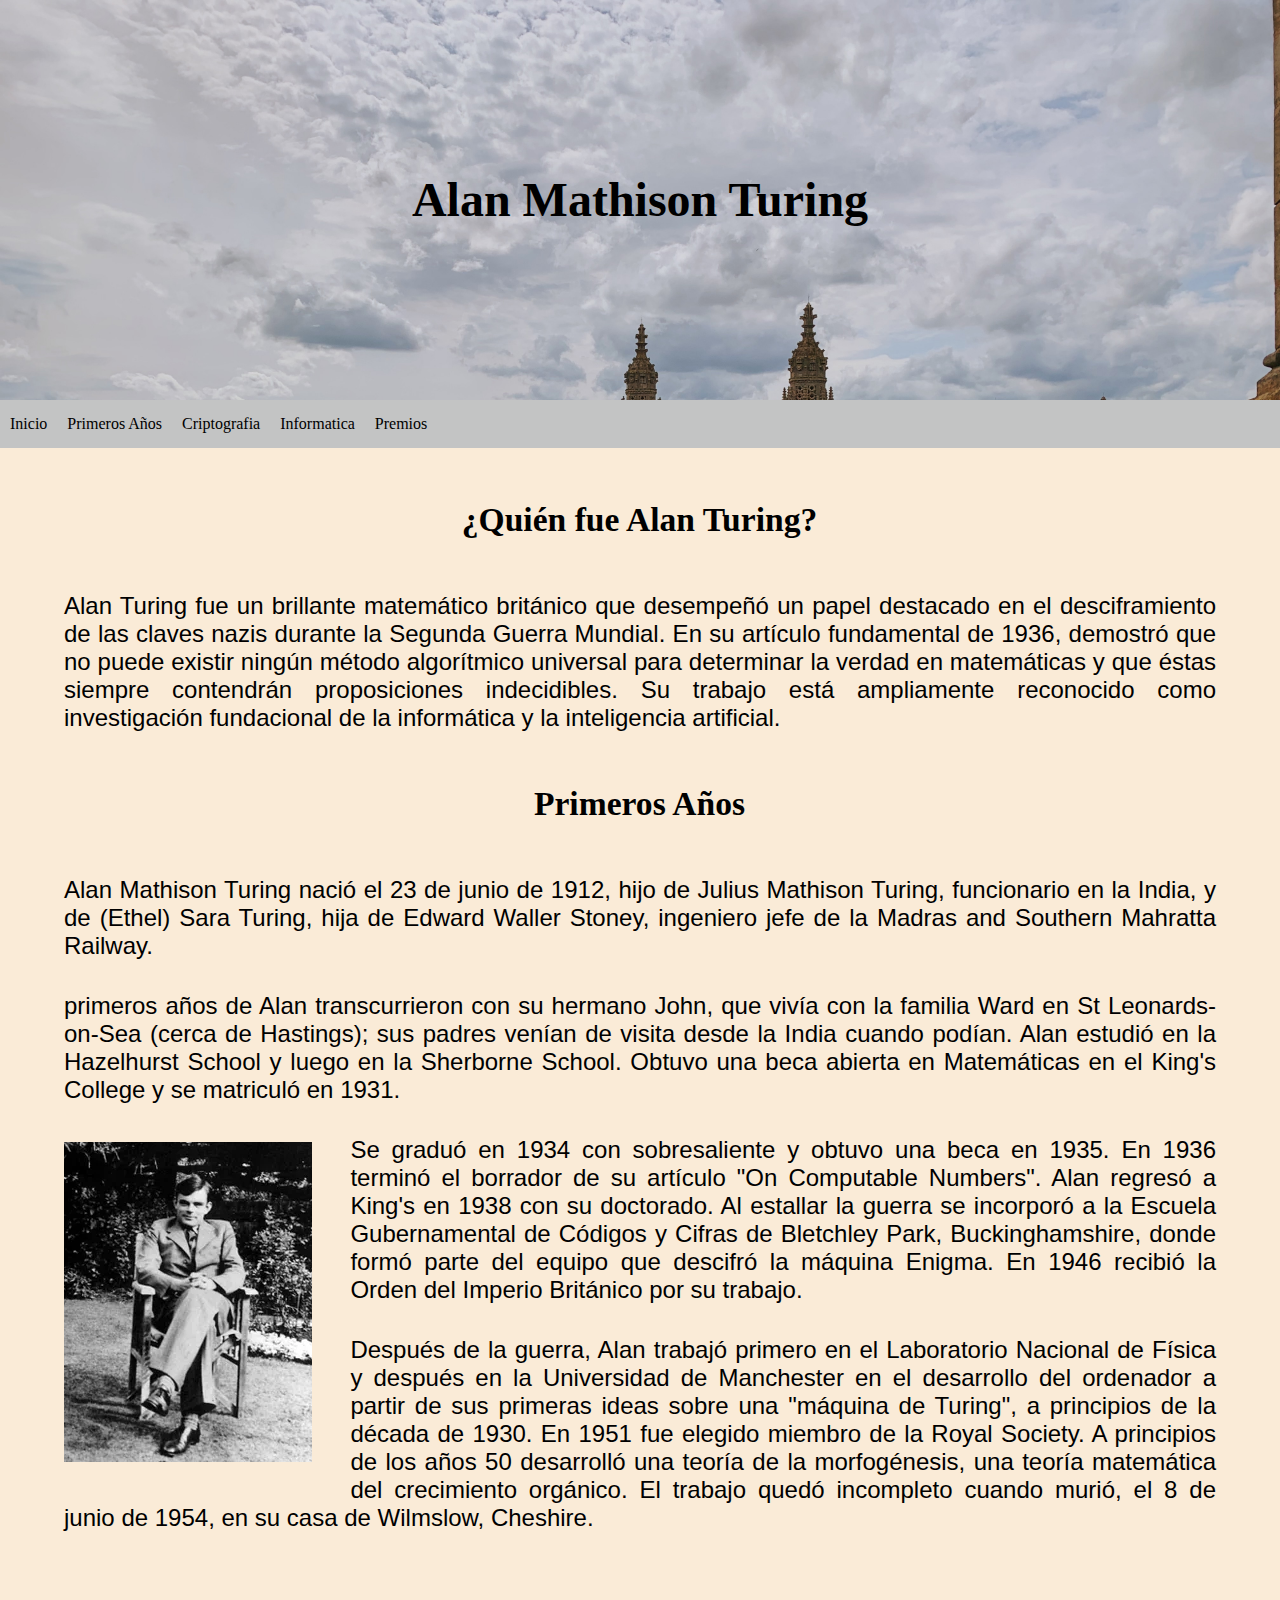
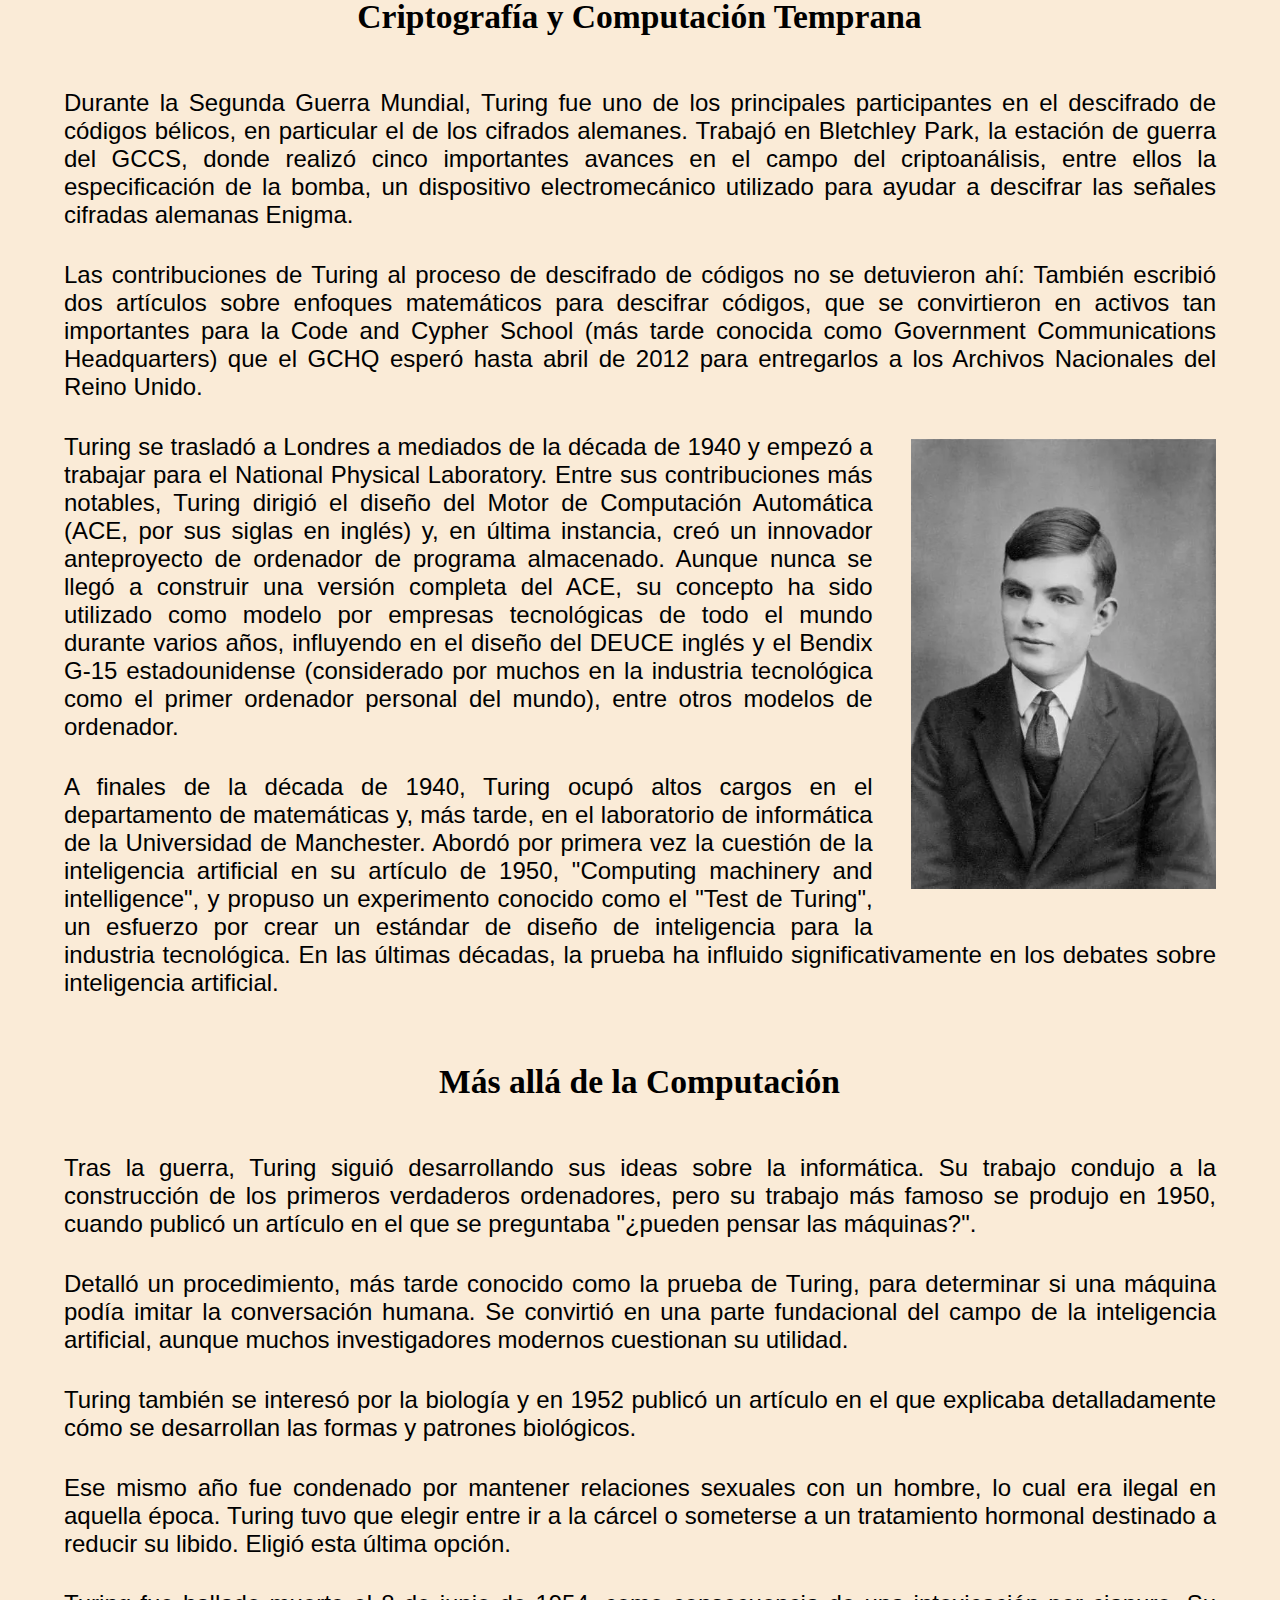
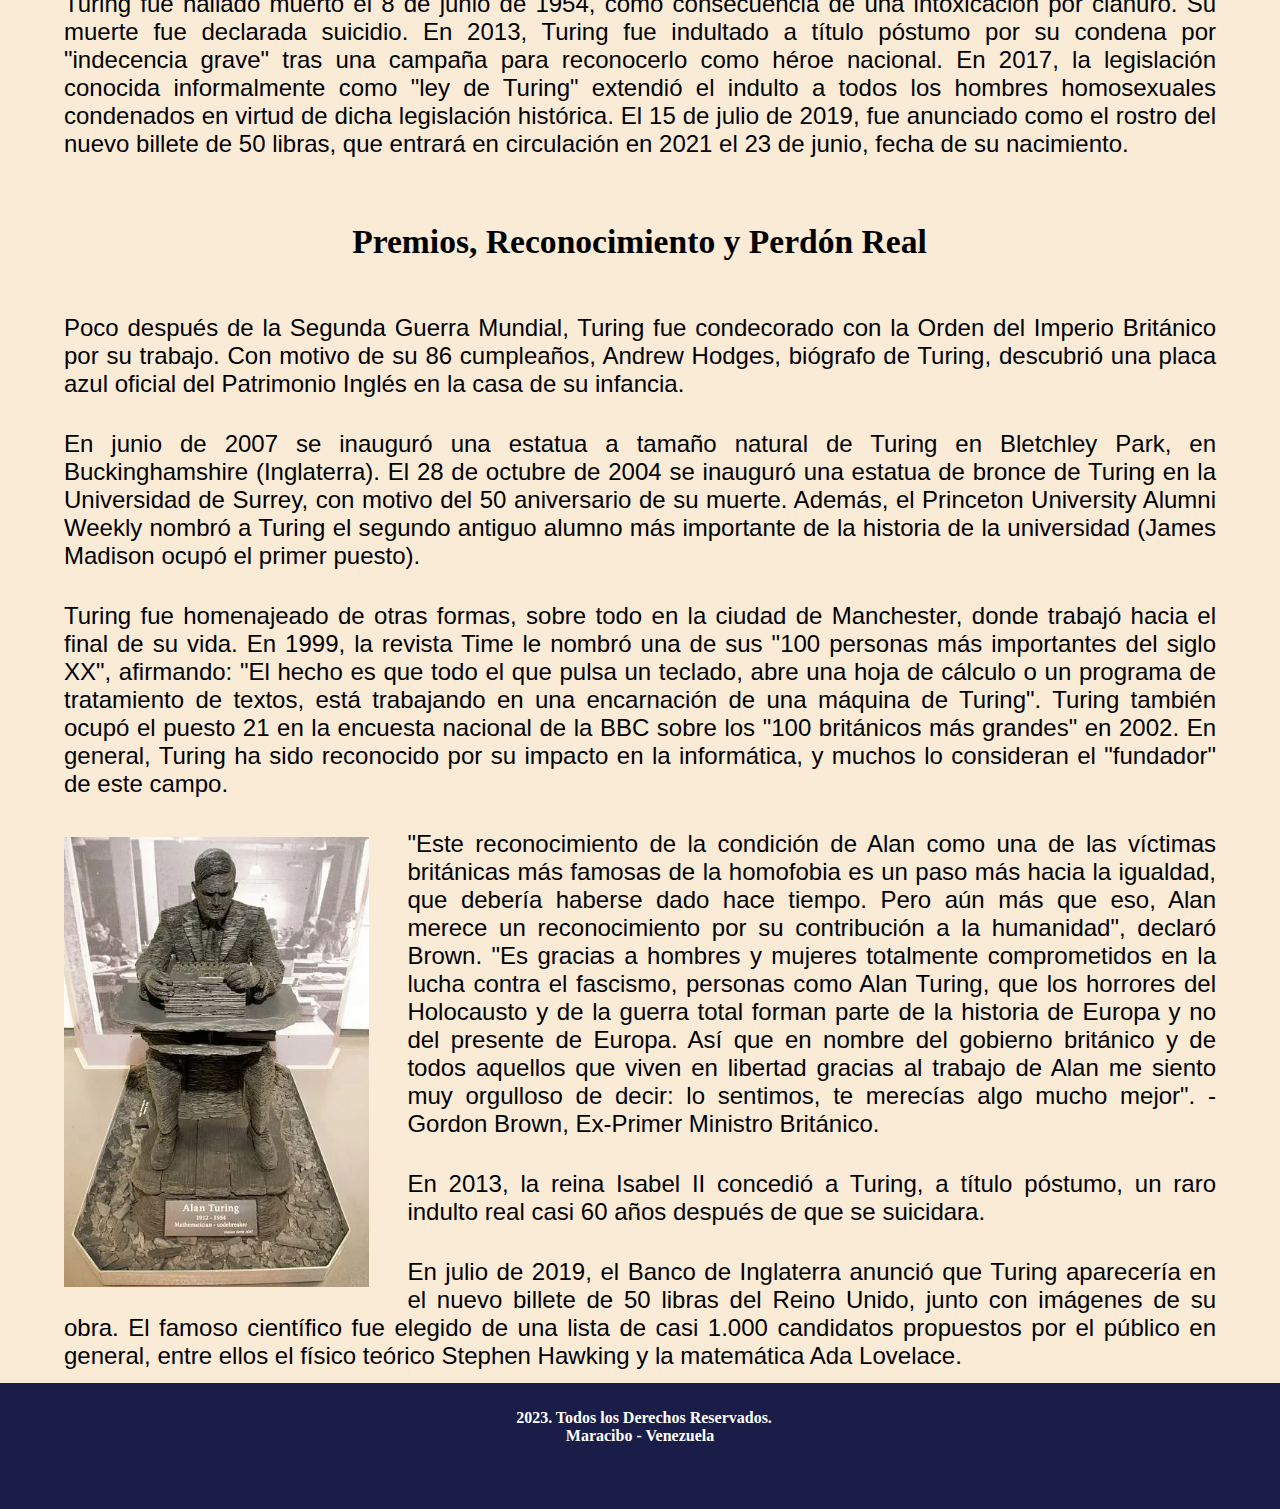
==== index.html @ 9d8d81b6 "Primer Commit" ====
<!DOCTYPE html>
<html lang="en">
<head>
    <meta charset="UTF-8">
    <meta name="viewport" content="width=device-width, initial-scale=1.0">
    <title>Document</title>
    <link rel="stylesheet" href="./assets/css/estilos.css">
</head>
<body>
    
<div id="container">

    <div id="header">

        <h2>Alan Mathison Turing</h2>

    </div>
<div id = "navegacion">
    <input type="checkbox" id = "toggle">
    <label for ="toggle" class = "hamburguesa">&#9776;</label>
    
    <div class = "nav">

        <ol>

            

       
            <li><a href="#container">Inicio</a></li>
            <li><a href="#Primeros-Años">Primeros Años</a></li>
            <li><a href="#Criptografia">Criptografia</a></li>
            <li><a href="#Informatica">Informatica</a></li>
            <li><a href="#Premios">Premios</a></li>
       

        </ol>


    </div>

</div>


    <div id="Primeros-Años">
        

        <h2 class = "subtitulo">¿Quién fue Alan Turing?</h2>
        <p>Alan Turing fue un brillante matemático británico que desempeñó un papel destacado en el desciframiento de las claves nazis durante la Segunda Guerra Mundial. En su artículo fundamental de 1936, demostró que no puede existir ningún método algorítmico universal para determinar la verdad en matemáticas y que éstas siempre contendrán proposiciones indecidibles. Su trabajo está ampliamente reconocido como investigación fundacional de la informática y la inteligencia artificial.</p>
        
        
        <h3 class = "subtitulo">Primeros Años</h3>
        <p>Alan Mathison Turing nació el 23 de junio de 1912, hijo de Julius Mathison Turing, funcionario en la India, y de (Ethel) Sara Turing, hija de Edward Waller Stoney, ingeniero jefe de la Madras and Southern Mahratta Railway.</p>

            <p> primeros años de Alan transcurrieron con su hermano John, que vivía con la familia Ward en St Leonards-on-Sea (cerca de Hastings); sus padres venían de visita desde la India cuando podían. Alan estudió en la Hazelhurst School y luego en la Sherborne School. Obtuvo una beca abierta en Matemáticas en el King's College y se matriculó en 1931.</p>

            <img src = "assets/img/Alan1.webp" class = "Img1">

            <p>Se graduó en 1934 con sobresaliente y obtuvo una beca en 1935. En 1936 terminó el borrador de su artículo "On Computable Numbers". Alan regresó a King's en 1938 con su doctorado. Al estallar la guerra se incorporó a la Escuela Gubernamental de Códigos y Cifras de Bletchley Park, Buckinghamshire, donde formó parte del equipo que descifró la máquina Enigma. En 1946 recibió la Orden del Imperio Británico por su trabajo.</p>
            
            

            <p>Después de la guerra, Alan trabajó primero en el Laboratorio Nacional de Física y después en la Universidad de Manchester en el desarrollo del ordenador a partir de sus primeras ideas sobre una "máquina de Turing", a principios de la década de 1930. En 1951 fue elegido miembro de la Royal Society. A principios de los años 50 desarrolló una teoría de la morfogénesis, una teoría matemática del crecimiento orgánico. El trabajo quedó incompleto cuando murió, el 8 de junio de 1954, en su casa de Wilmslow, Cheshire.</p>

    </div>
    <div id="Criptografia">
        
        <h3 class = "subtitulo">Criptografía y Computación Temprana</h3>
        
        <p>Durante la Segunda Guerra Mundial, Turing fue uno de los principales participantes en el descifrado de códigos bélicos, en particular el de los cifrados alemanes. Trabajó en Bletchley Park, la estación de guerra del GCCS, donde realizó cinco importantes avances en el campo del criptoanálisis, entre ellos la especificación de la bomba, un dispositivo electromecánico utilizado para ayudar a descifrar las señales cifradas alemanas Enigma.</p>
        
        <p>Las contribuciones de Turing al proceso de descifrado de códigos no se detuvieron ahí: También escribió dos artículos sobre enfoques matemáticos para descifrar códigos, que se convirtieron en activos tan importantes para la Code and Cypher School (más tarde conocida como Government Communications Headquarters) que el GCHQ esperó hasta abril de 2012 para entregarlos a los Archivos Nacionales del Reino Unido.</p>
        
        <img src="./assets/img/Alan2.webp"  width = 305px height = 450 class = "Img2">

        <p>Turing se trasladó a Londres a mediados de la década de 1940 y empezó a trabajar para el National Physical Laboratory. Entre sus contribuciones más notables, Turing dirigió el diseño del Motor de Computación Automática (ACE, por sus siglas en inglés) y, en última instancia, creó un innovador anteproyecto de ordenador de programa almacenado. Aunque nunca se llegó a construir una versión completa del ACE, su concepto ha sido utilizado como modelo por empresas tecnológicas de todo el mundo durante varios años, influyendo en el diseño del DEUCE inglés y el Bendix G-15 estadounidense (considerado por muchos en la industria tecnológica como el primer ordenador personal del mundo), entre otros modelos de ordenador.</p>
        
        <p>A finales de la década de 1940, Turing ocupó altos cargos en el departamento de matemáticas y, más tarde, en el laboratorio de informática de la Universidad de Manchester. Abordó por primera vez la cuestión de la inteligencia artificial en su artículo de 1950, "Computing machinery and intelligence", y propuso un experimento conocido como el "Test de Turing", un esfuerzo por crear un estándar de diseño de inteligencia para la industria tecnológica. En las últimas décadas, la prueba ha influido significativamente en los debates sobre inteligencia artificial.</p>

    </div>
    <div id="Informatica">
        
        <h3 class = "subtitulo">Más allá de la Computación</h3>
        <p>Tras la guerra, Turing siguió desarrollando sus ideas sobre la informática. Su trabajo condujo a la construcción de los primeros verdaderos ordenadores, pero su trabajo más famoso se produjo en 1950, cuando publicó un artículo en el que se preguntaba "¿pueden pensar las máquinas?".</p>
        
        <p>Detalló un procedimiento, más tarde conocido como la prueba de Turing, para determinar si una máquina podía imitar la conversación humana. Se convirtió en una parte fundacional del campo de la inteligencia artificial, aunque muchos investigadores modernos cuestionan su utilidad.</p>
        
        <p>Turing también se interesó por la biología y en 1952 publicó un artículo en el que explicaba detalladamente cómo se desarrollan las formas y patrones biológicos.</p>
        
        <p>Ese mismo año fue condenado por mantener relaciones sexuales con un hombre, lo cual era ilegal en aquella época. Turing tuvo que elegir entre ir a la cárcel o someterse a un tratamiento hormonal destinado a reducir su libido. Eligió esta última opción.</p>
        
        <p>Turing fue hallado muerto el 8 de junio de 1954, como consecuencia de una intoxicación por cianuro. Su muerte fue declarada suicidio. En 2013, Turing fue indultado a título póstumo por su condena por "indecencia grave" tras una campaña para reconocerlo como héroe nacional. En 2017, la legislación conocida informalmente como "ley de Turing" extendió el indulto a todos los hombres homosexuales condenados en virtud de dicha legislación histórica. El 15 de julio de 2019, fue anunciado como el rostro del nuevo billete de 50 libras, que entrará en circulación en 2021 el 23 de junio, fecha de su nacimiento.</p>
    </div>
    <div id="Premios">
        
        <h3 class = "subtitulo">Premios, Reconocimiento y Perdón Real</h3>
        
        <p>Poco después de la Segunda Guerra Mundial, Turing fue condecorado con la Orden del Imperio Británico por su trabajo. Con motivo de su 86 cumpleaños, Andrew Hodges, biógrafo de Turing, descubrió una placa azul oficial del Patrimonio Inglés en la casa de su infancia.</p>
        
        <p>En junio de 2007 se inauguró una estatua a tamaño natural de Turing en Bletchley Park, en Buckinghamshire (Inglaterra). El 28 de octubre de 2004 se inauguró una estatua de bronce de Turing en la Universidad de Surrey, con motivo del 50 aniversario de su muerte. Además, el Princeton University Alumni Weekly nombró a Turing el segundo antiguo alumno más importante de la historia de la universidad (James Madison ocupó el primer puesto).</p>
        
        <p>Turing fue homenajeado de otras formas, sobre todo en la ciudad de Manchester, donde trabajó hacia el final de su vida. En 1999, la revista Time le nombró una de sus "100 personas más importantes del siglo XX", afirmando: "El hecho es que todo el que pulsa un teclado, abre una hoja de cálculo o un programa de tratamiento de textos, está trabajando en una encarnación de una máquina de Turing". Turing también ocupó el puesto 21 en la encuesta nacional de la BBC sobre los "100 británicos más grandes" en 2002. En general, Turing ha sido reconocido por su impacto en la informática, y muchos lo consideran el "fundador" de este campo.</p>
        
        <img src="./assets/img/Alan3.webp" width = 305px height = 450 class = "Img1">


        
        <p>"Este reconocimiento de la condición de Alan como una de las víctimas británicas más famosas de la homofobia es un paso más hacia la igualdad, que debería haberse dado hace tiempo. Pero aún más que eso, Alan merece un reconocimiento por su contribución a la humanidad", declaró Brown. "Es gracias a hombres y mujeres totalmente comprometidos en la lucha contra el fascismo, personas como Alan Turing, que los horrores del Holocausto y de la guerra total forman parte de la historia de Europa y no del presente de Europa. Así que en nombre del gobierno británico y de todos aquellos que viven en libertad gracias al trabajo de Alan me siento muy orgulloso de decir: lo sentimos, te merecías algo mucho mejor". - Gordon Brown, Ex-Primer Ministro Británico.</p>
        
        <p>En 2013, la reina Isabel II concedió a Turing, a título póstumo, un raro indulto real casi 60 años después de que se suicidara. </p>
        
        <p>En julio de 2019, el Banco de Inglaterra anunció que Turing aparecería en el nuevo billete de 50 libras del Reino Unido, junto con imágenes de su obra. El famoso científico fue elegido de una lista de casi 1.000 candidatos propuestos por el público en general, entre ellos el físico teórico Stephen Hawking y la matemática Ada Lovelace.</p>


    </div>
    










    <div id="footer">

        &nbsp; 2023. Todos los Derechos Reservados. 
        <br>
        Maracibo - Venezuela

    </div>




</div>





</body>
</html>
---- assets/css/estilos.css ----
*{
    margin: 0;
    padding: 0;
    box-sizing: border-box;
}

html{
    scroll-behavior: smooth;
}


.subtitulo{

    text-align: center;
    font-size: bold;
    font-size: 2.1em;
    margin-bottom: 50px;
    margin-top: 50px;
    padding: 3px 5px 3px 4px;


}

.Img1{

    float: left;
    margin: 2% 3% 2% 5%;

}

.Img2{

    float: right;
    margin: 2% 5% 2% 3%;
    
}


#container{

    display: table;
    width: 100%;
    height: 100%;
    background-color: antiquewhite;

}

.nav{

    background-color: rgb(195, 196, 196);
    color:darkcyan;
    display: table;
    width: 100%;
}

.nav ol{
    display: flex;
}

.nav ol li{
list-style: none;
}

.nav ol li a{

    text-decoration: none;
    padding: 15px 10px 15px 10px;
    display: table;
    color: rgb(0, 0, 0);
}

.nav li:hover {
    display: inline-block;
    background-color:#7a9292;
    transition: 0.3s ease;
  }

/* Menú Responsivo */

input[type=checkbox]{
    display: none;
}

.hamburguesa{
    display: none;
    user-select: none;
    padding: 15px;
}




#header {
    display: table;
    width: 100%;
    height: 400px;
    background-color: beige;
    background-image: url("../img/wayne-yao-uhS2I9sZMeg-unsplash.jpg") ;
    
    background-size: cover;
}

#header h2{

    text-align: center;
    vertical-align: middle;
    line-height: 400px;
    font-size: 3em;

}

#footer{

    display: table;
    width: 100%;
    height: 100%;
    color: rgb(255, 255, 255);
    background-color:rgb(25, 29, 72);
    text-align: center;
    padding-top: 2%;
    font-weight: 700;
    padding-bottom: 5%;
}

#Primeros-Años{

    display: table;
    width: 100%;
    height: 100%;
    color: black;
    background-color: antiquewhite;
}

h3{
    text-align: center;
    margin-top: 2%;
    margin-bottom: 1%;
}

p{

    text-align: justify;
    margin-left: 5%;
    margin-right: 5%;
    margin-top: 2.5%;
    margin-bottom: 1%;
    font-family:'Gill Sans', 'Gill Sans MT', Calibri, 'Trebuchet MS', sans-serif;
    font-weight: 400;
    font-size: 1.5em;

}

#Criptografia{

    display: table;
    width: 100%;
    height: 100%;
    color: black;
    background-color: antiquewhite;
}

#Informatica{

    display: table;
    width: 100%;
    height: 100%;
    color: black;
    background-color: antiquewhite;
}

#Premios{

    display: table;
    width: 100%;
    height: 100%;
    color: black;
    background-color:antiquewhite;
}

@media (max-width: 600px) {
    
    .nav{
        display: none;
        right: 0;
        left: 0;
        text-align: center;
        position: absolute;
        background-color: rgb(195, 196, 196);
        padding: 16px 0;
        margin-bottom: 300px;

    }

    .nav li:hover {
        display: inline-block;
        background-color:#7a9292;
        transition: 0.3s ease;
      }
    
    .nav li + li {
        margin-top: 12px;
    }

    .subtitulo{

        text-align: center;
        font-size: bold;
        font-size: 2.1em;
        margin-bottom: 50px;
        margin-top: 150px;
        padding: 3px 5px 3px 4px;
    
    
    }

    .hamburguesa{
        display: block;
    }

    input[type="checkbox"]:checked ~ .nav{
        display:block;
    }
    
}
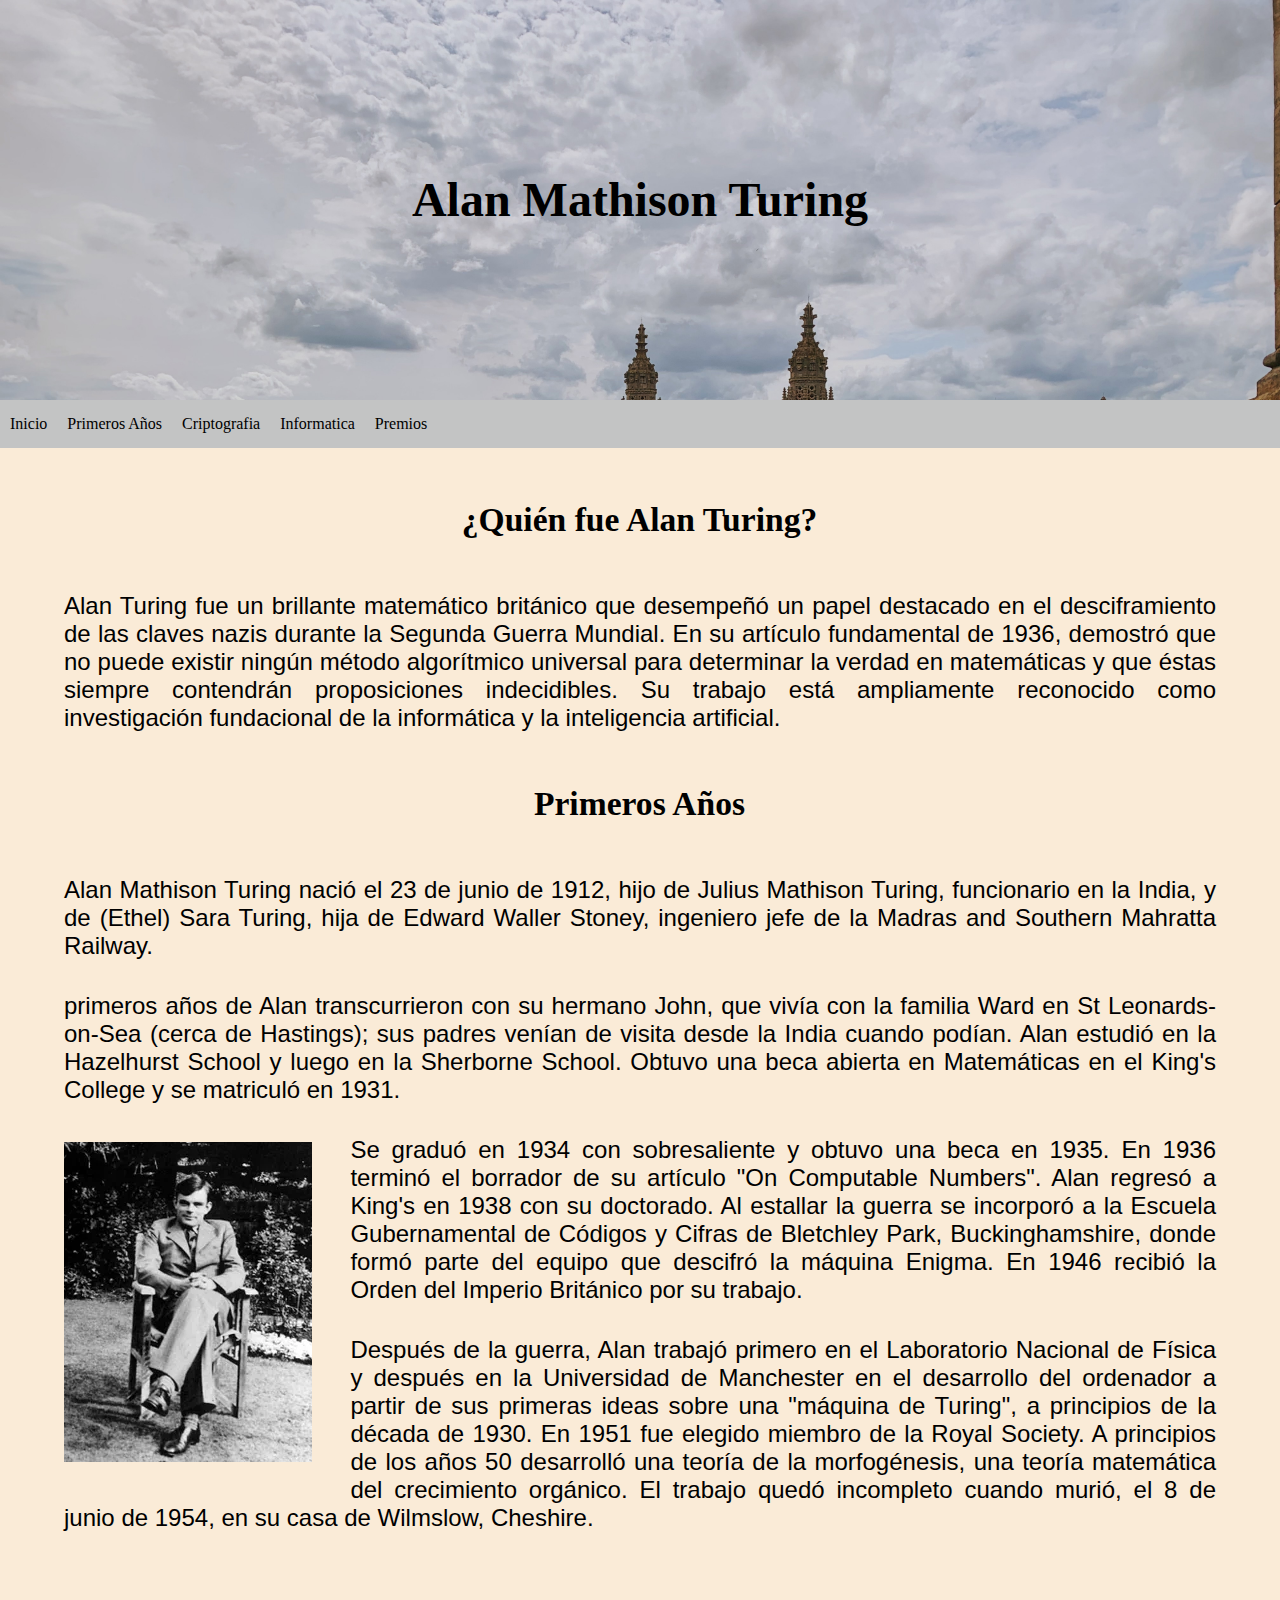
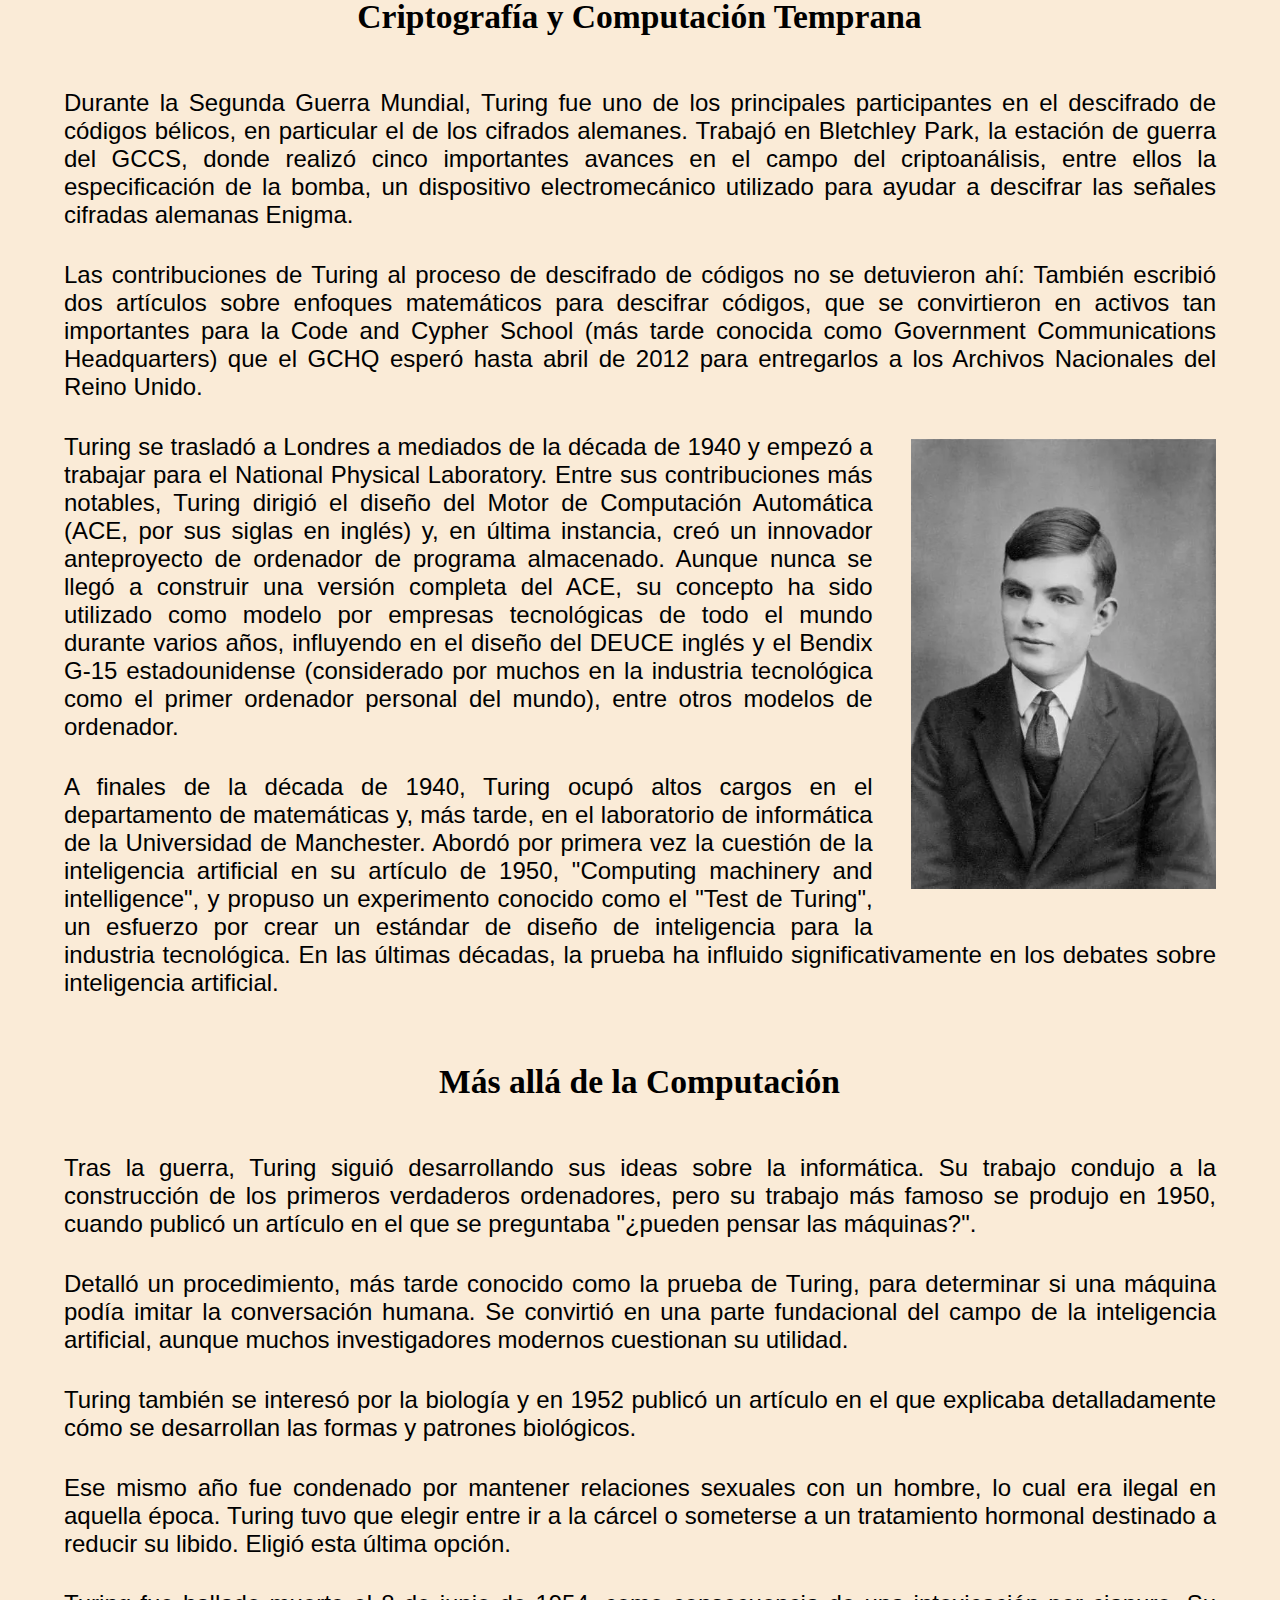
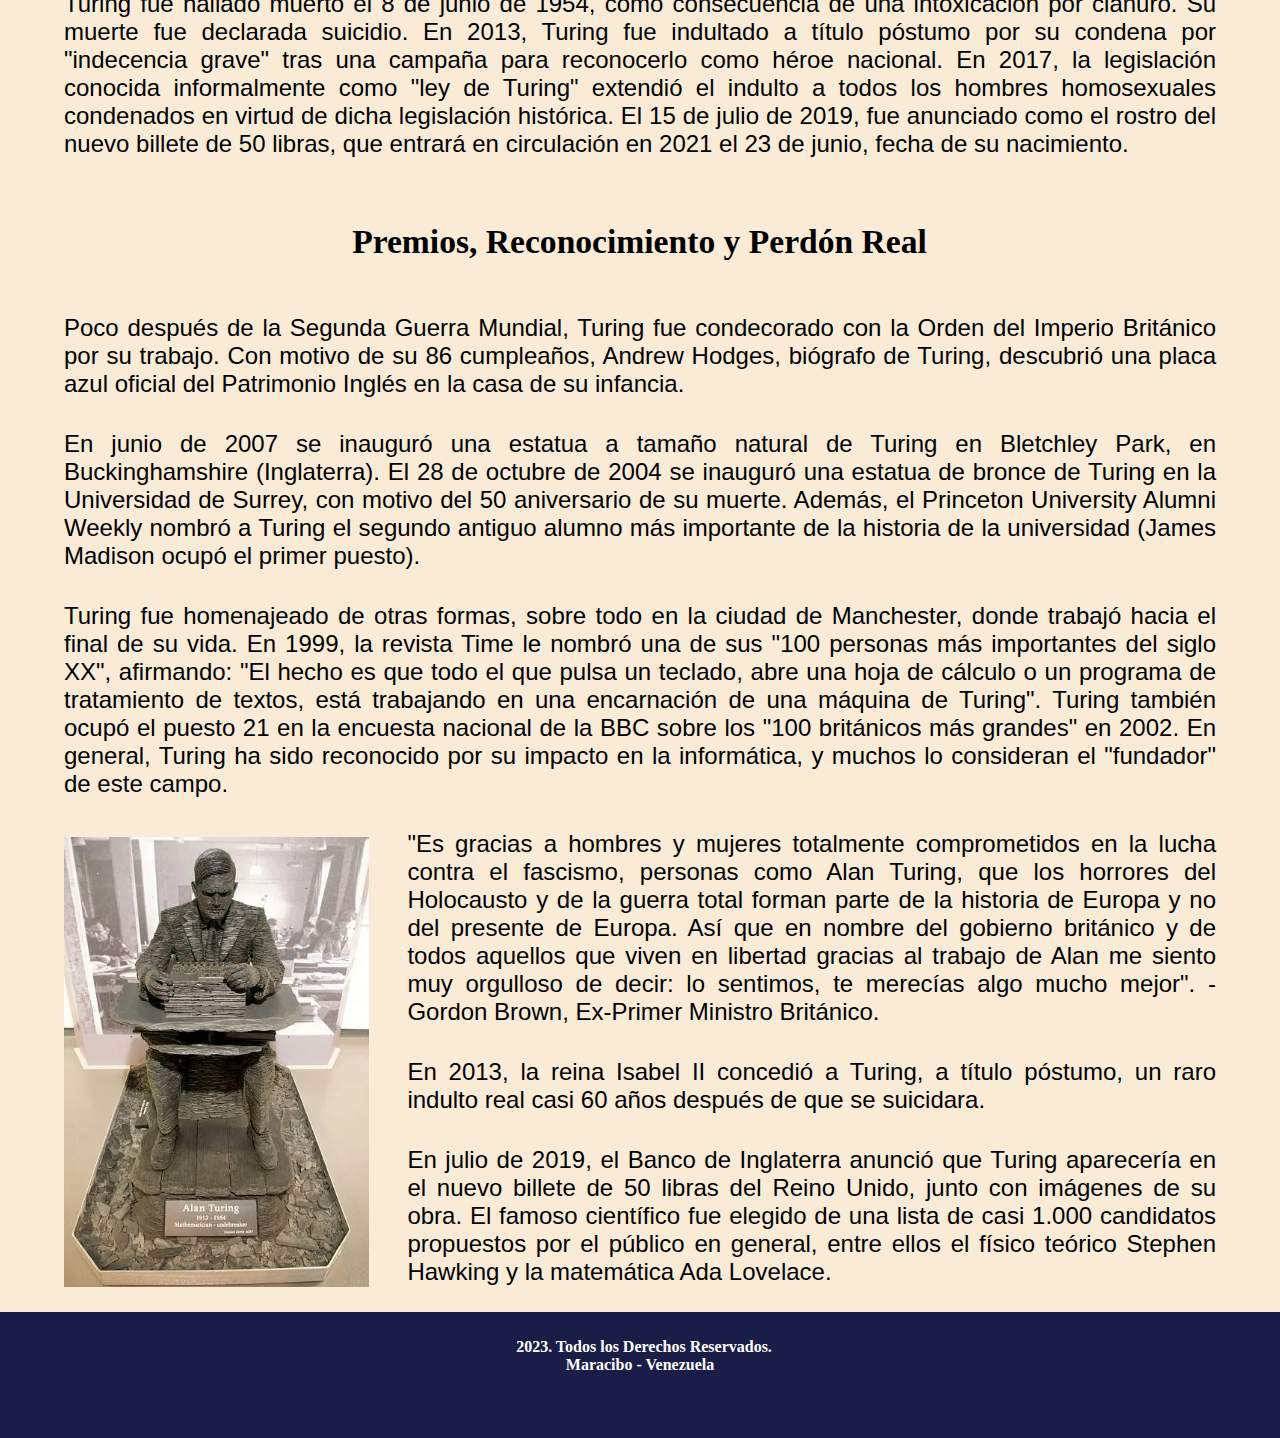
==== commit 9bb06710: "last edits" ====
--- a/index.html
+++ b/index.html
@@ -104,7 +104,7 @@
 
 
         
-        <p>"Este reconocimiento de la condición de Alan como una de las víctimas británicas más famosas de la homofobia es un paso más hacia la igualdad, que debería haberse dado hace tiempo. Pero aún más que eso, Alan merece un reconocimiento por su contribución a la humanidad", declaró Brown. "Es gracias a hombres y mujeres totalmente comprometidos en la lucha contra el fascismo, personas como Alan Turing, que los horrores del Holocausto y de la guerra total forman parte de la historia de Europa y no del presente de Europa. Así que en nombre del gobierno británico y de todos aquellos que viven en libertad gracias al trabajo de Alan me siento muy orgulloso de decir: lo sentimos, te merecías algo mucho mejor". - Gordon Brown, Ex-Primer Ministro Británico.</p>
+        <p>"Es gracias a hombres y mujeres totalmente comprometidos en la lucha contra el fascismo, personas como Alan Turing, que los horrores del Holocausto y de la guerra total forman parte de la historia de Europa y no del presente de Europa. Así que en nombre del gobierno británico y de todos aquellos que viven en libertad gracias al trabajo de Alan me siento muy orgulloso de decir: lo sentimos, te merecías algo mucho mejor". - Gordon Brown, Ex-Primer Ministro Británico.</p>
         
         <p>En 2013, la reina Isabel II concedió a Turing, a título póstumo, un raro indulto real casi 60 años después de que se suicidara. </p>
         
